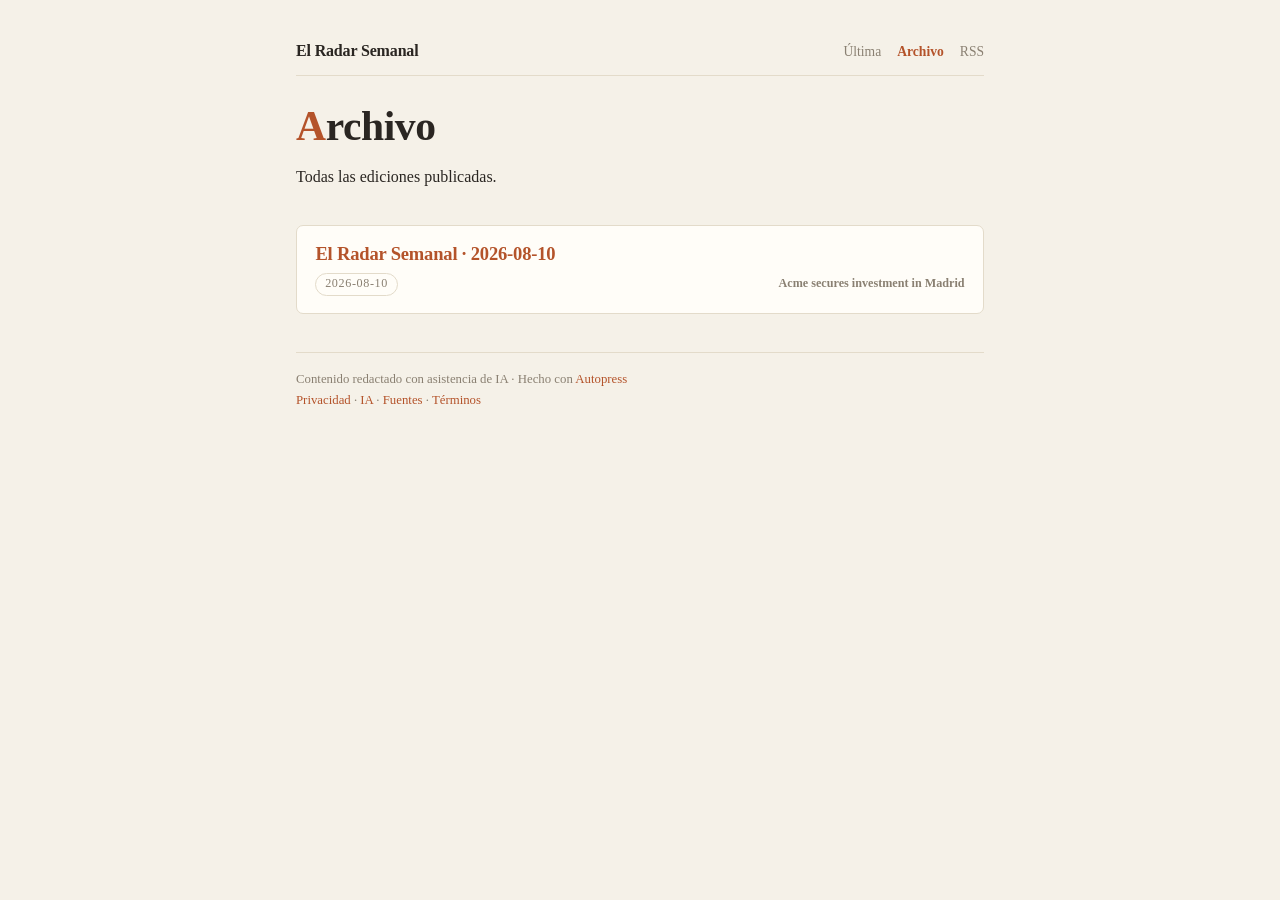
==== starter/site/archive.html @ 314190fa "Autopress v0.5.0 (beta): release infra + feedback + feeds x200 - VERSION 0.5.0 + CHANGELOG.md (SemVe" ====
<!doctype html>
<html lang="es" data-style="editorial" data-palette="warm" data-theme="light">
<head>
<meta charset="utf-8">
<meta name="viewport" content="width=device-width, initial-scale=1">
<meta name="robots" content="noindex, nofollow">
<title>Archivo · El Radar Semanal</title>
<meta name="description" content="Todas las ediciones.">
<link rel="canonical" href="https://tudominio.example/archive.html">
<link rel="alternate" type="application/rss+xml" href="/rss.xml">
<meta property="og:title" content="Archivo · El Radar Semanal">
<meta property="og:description" content="Todas las ediciones.">
<meta property="og:type" content="website">
<meta property="og:url" content="https://tudominio.example/archive.html">
<meta property="og:site_name" content="El Radar Semanal">
<style>
/* Autopress · sistema de themes
   Dos ejes independientes: ESTILO (estructura + tipografía) y PALETA (color).
   data-style / data-palette / data-theme(light|dark) en el elemento raíz.
   6 estilos × 5 paletas = 30 combinaciones. System fonts self-hosted: cero
   peticiones a terceros. */

/* ===== Tokens base ===== */
:root{
  --maxw:720px; --space:1rem; --radius:10px;
  --font-head:Georgia,'Times New Roman',serif; --font-body:Georgia,serif;
  --head-weight:700; --head-tracking:0; --title-size:2.3rem; --lede:1.06rem;
  --card-radius:var(--radius); --card-border-w:1px; --upper:none;
  --bg:#fff; --fg:#141414; --muted:#6b6b6b; --accent:#c0271e; --accent2:#f0663e;
  --border:#e6e6e6; --card:#fafafa;
}
*{box-sizing:border-box}
body{margin:0;background:var(--bg);color:var(--fg);font-family:var(--font-body);
  line-height:1.62;-webkit-font-smoothing:antialiased;text-rendering:optimizeLegibility}
.wrap{max-width:var(--maxw);margin:0 auto;padding:calc(var(--space)*2.4) var(--space)}
a{color:var(--accent);text-decoration:none} a:hover{text-decoration:underline}
a:focus-visible,button:focus-visible,input:focus-visible{outline:2px solid var(--accent);outline-offset:2px}

/* kicker/overline en color de acento — inyecta color y jerarquía */
.kicker{font-family:var(--font-body);font-size:.72rem;font-weight:700;letter-spacing:.11em;
  text-transform:uppercase;color:var(--accent);margin:0 0 .35rem}

.masthead{position:relative;display:flex;justify-content:space-between;align-items:baseline;
  gap:1rem;flex-wrap:wrap;padding-bottom:.7rem;margin-bottom:1.7rem;border-bottom:1px solid var(--border)}
.masthead::after{content:"";position:absolute;left:0;bottom:-1px;height:2px;width:min(120px,40%);
  background:linear-gradient(90deg,var(--accent),var(--accent2))}
.masthead h1{font-family:var(--font-head);font-weight:var(--head-weight);
  letter-spacing:var(--head-tracking);text-transform:var(--upper);font-size:1.25rem;margin:0}
.masthead .date{color:var(--muted);font-size:.85rem}
.stub{display:inline-block;font-size:.66rem;border:1px solid var(--accent);color:var(--accent);
  border-radius:999px;padding:.05rem .5rem;text-transform:uppercase;letter-spacing:.06em;vertical-align:middle}

.cover{margin:1.7rem 0 2.2rem}
.cover h2{font-family:var(--font-head);font-weight:var(--head-weight);letter-spacing:var(--head-tracking);
  text-transform:var(--upper);font-size:var(--title-size);line-height:1.07;margin:.15rem 0 .55rem;color:var(--accent)}
.cover .deck{font-size:var(--lede);margin:0;color:var(--muted)}

.stories{display:grid;gap:1rem}
.card{background:var(--card);border:var(--card-border-w) solid var(--border);
  border-radius:var(--card-radius);padding:1.05rem 1.15rem;transition:border-color .15s,transform .15s,box-shadow .15s}
.card:hover{border-color:var(--accent)}
.card h3{font-family:var(--font-head);font-weight:var(--head-weight);letter-spacing:var(--head-tracking);
  text-transform:var(--upper);margin:0 0 .45rem;font-size:1.16rem;line-height:1.2;transition:color .15s}
.card:hover h3{color:var(--accent)}
.card p{margin:0 0 .7rem;color:var(--fg)}
.meta{display:flex;gap:.5rem;flex-wrap:wrap;align-items:center;font-size:.76rem;color:var(--muted)}
.tag{border:1px solid var(--border);border-radius:999px;padding:.05rem .55rem;text-transform:uppercase;letter-spacing:.05em}
.src{margin-left:auto;font-weight:600}
.cites{font-size:.7em;font-weight:700;white-space:nowrap;margin-left:.15em}
.cites a{color:var(--accent);text-decoration:none;padding:0 .04em}
.cites a:hover{text-decoration:underline}

/* caja de suscripción — con degradado sutil + botón en degradado */
.nl{position:relative;overflow:hidden;margin:2.2rem 0 1rem;padding:1.5rem 1.4rem;
  border-radius:calc(var(--card-radius) + 4px);background:var(--card);border:1px solid var(--border)}
.nl::before{content:"";position:absolute;inset:0;
  background:linear-gradient(135deg,var(--accent),var(--accent2));opacity:.09;pointer-events:none}
.nl > *{position:relative}
.nl-eyebrow{font-size:.72rem;font-weight:700;letter-spacing:.11em;text-transform:uppercase;color:var(--accent);margin:0 0 .3rem}
.nl-title{font-family:var(--font-head);font-weight:var(--head-weight);margin:0 0 .85rem;font-size:1.3rem;line-height:1.15}
.nl-form{display:flex;gap:.5rem;flex-wrap:wrap}
.nl-input{flex:1;min-width:12rem;padding:.62rem .85rem;border-radius:9px;border:1px solid var(--border);
  background:var(--bg);color:var(--fg);font:inherit}
.nl-btn{padding:.62rem 1.2rem;border-radius:9px;border:0;font:inherit;font-weight:700;cursor:pointer;
  color:#fff;background:linear-gradient(135deg,var(--accent),var(--accent2));box-shadow:0 6px 18px -8px var(--accent)}
.nl-btn:hover{filter:brightness(1.07)}
.nl-note{margin:.65rem 0 0;font-size:.75rem;color:var(--muted)}

footer.site{margin-top:2.4rem;border-top:1px solid var(--border);padding-top:1rem;color:var(--muted);font-size:.8rem}
.topbar{display:flex;gap:1rem;align-items:baseline;justify-content:space-between;
  padding-bottom:.7rem;margin-bottom:.2rem;border-bottom:1px solid var(--border);flex-wrap:wrap}
.topbar .brand{font-family:var(--font-head);font-weight:var(--head-weight);
  letter-spacing:var(--head-tracking);text-transform:var(--upper);font-size:1rem;color:var(--fg)}
.topbar nav{display:flex;gap:1rem;font-size:.85rem}
.topbar nav a{color:var(--muted)} .topbar nav a[aria-current]{color:var(--accent);font-weight:700}

/* ===== ESTILOS ===== */
[data-style="editorial"]{
  --font-head:'Iowan Old Style','Palatino Linotype',Palatino,Georgia,serif;
  --font-body:'Iowan Old Style',Georgia,serif;
  --title-size:2.6rem; --head-tracking:-.01em; --card-radius:7px; --lede:1.14rem;
}
[data-style="editorial"] .cover h2{color:var(--fg)}  /* clásico: portada en tinta */
[data-style="editorial"] .cover h2::first-letter{color:var(--accent)}

[data-style="modern"]{
  --font-head:'Helvetica Neue',Helvetica,Arimo,system-ui,Arial,sans-serif;
  --font-body:system-ui,-apple-system,'Segoe UI',Roboto,sans-serif;
  --title-size:3.1rem; --head-weight:800; --head-tracking:-.035em; --lede:1.15rem;
  --card-border-w:0; --card-radius:0;
}
[data-style="modern"] .masthead::after{width:100%;height:3px}
[data-style="modern"] .cover h2{line-height:1.0}
[data-style="modern"] .card{background:transparent;border:0;border-top:2px solid var(--border);padding:1.15rem 0}
[data-style="modern"] .card:hover{border-color:var(--accent)}
[data-style="modern"] .card h3{font-size:1.4rem}

[data-style="technical"]{
  --font-head:ui-monospace,'SF Mono','Cascadia Code',Menlo,Consolas,monospace;
  --font-body:ui-monospace,Menlo,Consolas,monospace;
  --title-size:1.9rem; --head-weight:600; --head-tracking:-.02em; --lede:.98rem;
  --radius:4px; --card-radius:4px; --maxw:770px;
}
[data-style="technical"] body{line-height:1.55}
[data-style="technical"] .masthead h1,[data-style="technical"] .tag,[data-style="technical"] .src,
[data-style="technical"] .kicker{text-transform:uppercase}
[data-style="technical"] .kicker::before{content:"// "}
[data-style="technical"] .card{border-left:3px solid var(--accent)}
[data-style="technical"] .cover h2::before{content:"▚ ";color:var(--accent);opacity:.7}

[data-style="magazine"]{
  --font-head:'Hoefler Text',Didot,'Bodoni MT',Garamond,Georgia,serif;
  --font-body:Georgia,'Times New Roman',serif;
  --title-size:3.4rem; --head-weight:600; --head-tracking:-.012em; --lede:1.22rem;
  --maxw:760px; --card-border-w:0; --card-radius:0;
}
[data-style="magazine"] .cover h2{line-height:1.0}
[data-style="magazine"] .cover .deck{font-style:italic}
[data-style="magazine"] .card{background:transparent;border:0;border-top:1px solid var(--fg);padding:1.25rem 0 .5rem}
[data-style="magazine"] .card h3{font-size:1.55rem;font-weight:600}

[data-style="minimal"]{
  --font-head:system-ui,-apple-system,'Segoe UI',sans-serif;
  --font-body:system-ui,-apple-system,'Segoe UI',sans-serif;
  --title-size:1.95rem; --head-weight:600; --head-tracking:-.01em; --lede:1rem; --maxw:600px;
  --card-border-w:0; --card-radius:0;
}
[data-style="minimal"] .masthead::after{display:none}
[data-style="minimal"] .masthead h1{font-weight:600;font-size:1rem}
[data-style="minimal"] .cover h2{color:var(--fg)}
[data-style="minimal"] .stories{gap:0}
[data-style="minimal"] .card{background:transparent;border:0;border-bottom:1px solid var(--border);padding:1.4rem 0}
[data-style="minimal"] .card:hover{border-color:var(--border)}
[data-style="minimal"] .card h3{font-size:1.05rem;font-weight:600}

[data-style="newsprint"]{
  --font-head:Georgia,'Times New Roman',Times,serif; --font-body:Georgia,'Times New Roman',Times,serif;
  --title-size:2.2rem; --head-weight:800; --head-tracking:-.01em; --lede:1rem; --maxw:880px;
  --card-radius:0; --card-border-w:1px;
}
[data-style="newsprint"] body{line-height:1.5}
[data-style="newsprint"] .masthead h1{text-transform:uppercase;letter-spacing:.02em}
[data-style="newsprint"] .cover h2{color:var(--fg)}
[data-style="newsprint"] .stories{grid-template-columns:1fr 1fr;gap:0 1.5rem}
[data-style="newsprint"] .card{border:0;border-top:1px solid var(--fg);padding:.9rem 0;background:transparent}
[data-style="newsprint"] .card:hover{border-color:var(--fg)}
[data-style="newsprint"] .card h3{font-size:1.05rem} [data-style="newsprint"] .card p{font-size:.92rem}
@media(max-width:600px){[data-style="newsprint"] .stories{grid-template-columns:1fr}}

/* ===== PALETAS (claro) — cada una con --accent2 para los degradados ===== */
[data-palette="ink"]{--bg:#fff;--fg:#141414;--muted:#6b6b6b;--accent:#c0271e;--accent2:#f0663e;--border:#e6e6e6;--card:#fafafa}
[data-palette="warm"]{--bg:#f5f1e8;--fg:#2a2622;--muted:#8a8072;--accent:#b4532a;--accent2:#d98b3f;--border:#e3dbca;--card:#fffdf8}
[data-palette="cool"]{--bg:#f4f6f9;--fg:#1a2230;--muted:#5c6b7f;--accent:#2563b8;--accent2:#38bdf8;--border:#dde3ea;--card:#fbfcfd}
[data-palette="forest"]{--bg:#f1f4ee;--fg:#1f2a22;--muted:#5e6d5e;--accent:#2f6b3f;--accent2:#7cc06a;--border:#dde3d6;--card:#fbfcf8}
[data-palette="signal"]{--bg:#faf9fb;--fg:#101014;--muted:#6a6a75;--accent:#e5004c;--accent2:#ff6a2b;--border:#ececef;--card:#fff}

/* ===== PALETAS (oscuro · por toggle) ===== */
[data-theme="dark"][data-palette="ink"]{--bg:#0c0c0d;--fg:#ededed;--muted:#9a9a9a;--accent:#ff5a4d;--accent2:#ff9166;--border:#232325;--card:#161617}
[data-theme="dark"][data-palette="warm"]{--bg:#1e1b17;--fg:#ece6da;--muted:#a99f8d;--accent:#e0824f;--accent2:#f0b072;--border:#332d24;--card:#262119}
[data-theme="dark"][data-palette="cool"]{--bg:#0d1117;--fg:#e6edf3;--muted:#8b98a8;--accent:#5b9bff;--accent2:#7ad0ff;--border:#232a33;--card:#141a22}
[data-theme="dark"][data-palette="forest"]{--bg:#0f1512;--fg:#e7efe6;--muted:#8ba08b;--accent:#4fae6a;--accent2:#8ed88a;--border:#222b24;--card:#151d17}
[data-theme="dark"][data-palette="signal"]{--bg:#08080a;--fg:#f0f0f2;--muted:#8a8a95;--accent:#ff3d81;--accent2:#ff8a3d;--border:#1c1c22;--card:#131317}

/* Signal: portada con degradado (su firma) — solo la portada, no las cards (legibilidad) */
[data-palette="signal"] .cover h2{
  background:linear-gradient(115deg,var(--accent),var(--accent2));
  -webkit-background-clip:text;background-clip:text;color:transparent}

@media(max-width:600px){ .wrap{padding:1.4rem 1rem} .cover h2{font-size:calc(var(--title-size)*.78)} }

</style>
</head>
<body>
<div class="wrap">
  <header class="topbar">
    <a class="brand" href="/">El Radar Semanal</a>
    <nav><a href="/">Última</a><a href="/archive.html" aria-current="page">Archivo</a><a href="/rss.xml">RSS</a></nav>
  </header>
  <section class="cover">
    <h2>Archivo</h2>
    <p>Todas las ediciones publicadas.</p>
  </section>
  <div class="stories">
    <article class="card">
  <h3><a href="/magazines/2026-08-10-edicion.html">El Radar Semanal · 2026-08-10</a></h3>
  <div class="meta"><span class="tag">2026-08-10</span><span class="src">Acme secures investment in Madrid</span></div>
</article>
  </div>
  <footer class="site">
    Contenido redactado con asistencia de IA · Hecho con <a href="https://evaristobabe.com/resources/autopress" rel="noopener">Autopress</a>
    <nav class="legal"><a href="/legal/privacidad.html">Privacidad</a> · <a href="/legal/ia.html">IA</a> · <a href="/legal/fuentes.html">Fuentes</a> · <a href="/legal/terminos.html">Términos</a></nav>
  </footer>
</div>
</body>
</html>
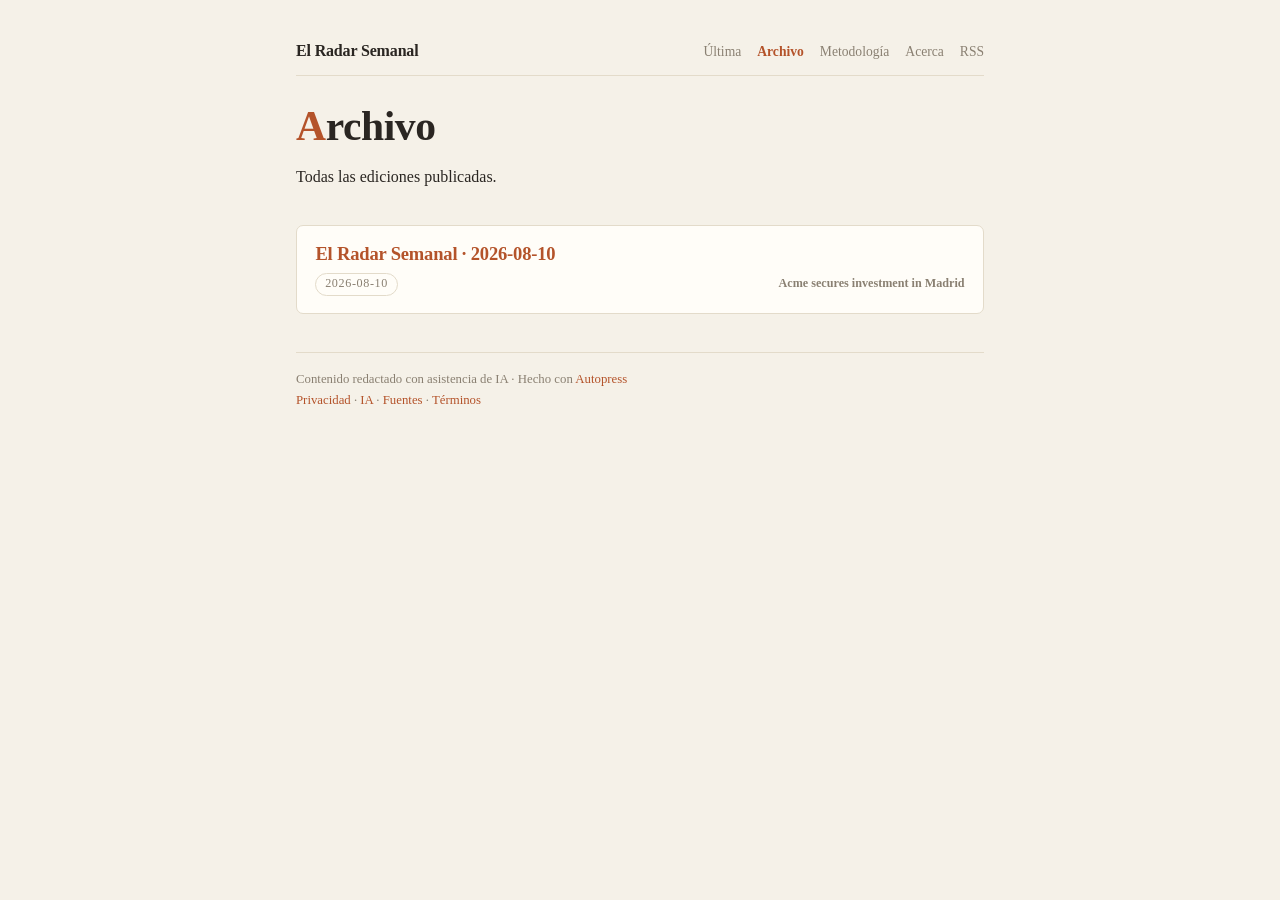
==== commit 1e8d4f87: "Lotes F+G: E-E-A-T, SEO on-page y descubribilidad (todo determinista) Van juntos a propósito: ambos " ====
--- a/starter/site/archive.html
+++ b/starter/site/archive.html
@@ -13,6 +13,10 @@
 <meta property="og:type" content="website">
 <meta property="og:url" content="https://tudominio.example/archive.html">
 <meta property="og:site_name" content="El Radar Semanal">
+<meta property="og:locale" content="es">
+<meta name="twitter:card" content="summary">
+<meta name="twitter:title" content="Archivo · El Radar Semanal">
+<meta name="twitter:description" content="Todas las ediciones.">
 <style>
 /* Autopress · sistema de themes
    Dos ejes independientes: ESTILO (estructura + tipografía) y PALETA (color).
@@ -70,6 +74,20 @@
 .cites a{color:var(--accent);text-decoration:none;padding:0 .04em}
 .cites a:hover{text-decoration:underline}
 
+/* señales de curación + E-E-A-T (Lote F) */
+.byline{margin:.15rem 0 0;font-size:.78rem;color:var(--muted)}
+.badge{border:1px solid var(--accent);border-radius:999px;padding:.05rem .55rem;
+  color:var(--accent);font-weight:600}
+.tldr{margin:1.4rem 0;padding:1rem 1.2rem;background:var(--card);border:1px solid var(--border);
+  border-radius:var(--card-radius)}
+.tldr-h{font-size:.72rem;font-weight:700;letter-spacing:.11em;text-transform:uppercase;
+  color:var(--accent);margin:0 0 .5rem}
+.tldr ul{margin:0;padding-left:1.1rem} .tldr li{margin:.2rem 0;color:var(--fg)}
+.page{max-width:42rem} .page h1{color:var(--accent)} .page p{color:var(--fg);line-height:1.6}
+.page .sources{padding-left:1.1rem} .page .sources li{margin:.35rem 0}
+.edition-nav{display:flex;justify-content:space-between;gap:1rem;margin:2.2rem 0 0;
+  padding-top:1rem;border-top:1px solid var(--border);font-weight:600}
+
 /* caja de suscripción — con degradado sutil + botón en degradado */
 .nl{position:relative;overflow:hidden;margin:2.2rem 0 1rem;padding:1.5rem 1.4rem;
   border-radius:calc(var(--card-radius) + 4px);background:var(--card);border:1px solid var(--border)}
@@ -79,6 +97,7 @@
 .nl-eyebrow{font-size:.72rem;font-weight:700;letter-spacing:.11em;text-transform:uppercase;color:var(--accent);margin:0 0 .3rem}
 .nl-title{font-family:var(--font-head);font-weight:var(--head-weight);margin:0 0 .85rem;font-size:1.3rem;line-height:1.15}
 .nl-form{display:flex;gap:.5rem;flex-wrap:wrap}
+.nl-hp{position:absolute;left:-9999px;width:1px;height:1px;opacity:0;pointer-events:none}
 .nl-input{flex:1;min-width:12rem;padding:.62rem .85rem;border-radius:9px;border:1px solid var(--border);
   background:var(--bg);color:var(--fg);font:inherit}
 .nl-btn{padding:.62rem 1.2rem;border-radius:9px;border:0;font:inherit;font-weight:700;cursor:pointer;
@@ -194,7 +213,7 @@
 <div class="wrap">
   <header class="topbar">
     <a class="brand" href="/">El Radar Semanal</a>
-    <nav><a href="/">Última</a><a href="/archive.html" aria-current="page">Archivo</a><a href="/rss.xml">RSS</a></nav>
+    <nav><a href="/">Última</a><a href="/archive.html" aria-current="page">Archivo</a><a href="/methodology.html">Metodología</a><a href="/about.html">Acerca</a><a href="/rss.xml">RSS</a></nav>
   </header>
   <section class="cover">
     <h2>Archivo</h2>
